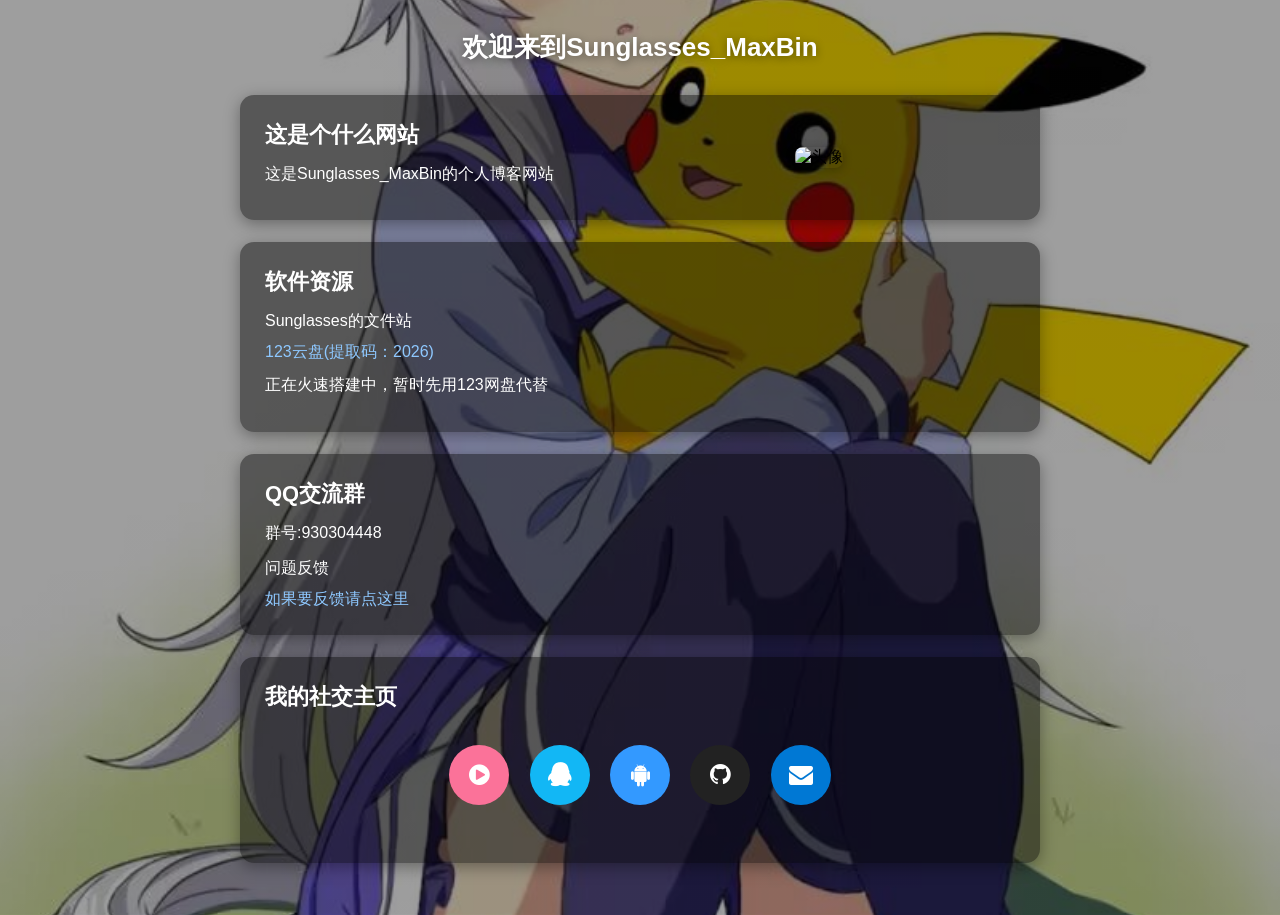
==== index.html @ 198ef709 "更新 index.html" ====
<!DOCTYPE html>
<html>
<head>
<meta charset="utf-8">
<meta name="viewport" content="width=device-width, initial-scale=1.0, maximum-scale=1.0, user-scalable=no">
<title>Sunglasses_MaxBin</title>
<!-- 引入字体图标 -->
<link rel="stylesheet" href="https://cdn.jsdelivr.net/npm/font-awesome@4.7.0/css/font-awesome.min.css">
<link rel="stylesheet" href="style.css">
</head>
<body>
    <div class="container">
        <h1>欢迎来到Sunglasses_MaxBin</h1>

        <div class="block">
            <div class="flex-wrap">
                <div class="text-box">
                    <h2>这是个什么网站</h2>
                    <p>这是Sunglasses_MaxBin的个人博客网站</p>
                </div>
                <div class="img-box">
                    <img src="Image.jpg" alt="头像">
                </div>
            </div>
        </div>

        <div class="block">
            <h2>软件资源</h2>
            <p>Sunglasses的文件站</p>
            <a href="https://www.123684.com/s/n5inTd-xJyzv?notoken=1&pwd=2026" target="_blank">123云盘(提取码：2026)</a>
            <p>正在火速搭建中，暂时先用123网盘代替</p>
        </div>

        <div class="block">
            <h2>QQ交流群</h2>
            <p>群号:930304448</p>
            <p>问题反馈</p>
            <a href="test.html" target="_blank">如果要反馈请点这里</a>
        </div>

        <!-- 新增社交图标按钮区域 -->
        <div class="block">
            <h2>我的社交主页</h2>
            <div class="social-box">
                <a class="social-btn bilibili" href="https://space.bilibili.com/3546820269574636" target="_blank">
                    <i class="fa fa-play-circle"></i>
                </a>
                <a class="social-btn qq" href="https://wpa.qq.com/msgrd?v=3&uin=3452378515&site=qq&menu=yes" target="_blank">
                    <i class="fa fa-qq"></i>
                </a>
                <a class="social-btn coolapk" href="https://www.coolapk.com/u/39539909" target="_blank">
                    <i class="fa fa-android"></i>
                </a>
                <a class="social-btn github" href="https://github.com/Sunglasses_MaxBin" target="_blank">
                    <i class="fa fa-github"></i>
                </a>
                <a class="social-btn mail" href="mailto:Sunglasses0920@outlook.com">
                    <i class="fa fa-envelope"></i>
                </a>
            </div>
        </div>

    </div>
</body>
</html>
---- style.css ----
* {
    margin: 0;
    padding: 0;
    box-sizing: border-box;
}

body {
    min-height: 100vh;
    font-family: sans-serif;
    /* 背景+半透明渐变遮罩 */
    background: linear-gradient(rgba(0, 0, 0, 0.38), rgba(0, 0, 0, 0.38)), url("./bg.jpg");
    background-size: cover;
    background-position: center;
    background-repeat: no-repeat;
    padding: 30px 15px;
}

.container {
    max-width: 800px;
    margin: 0 auto;
}

.block {
    background-color: rgba(0,0,0,0.45);
    padding: 25px;
    border-radius: 14px;
    margin-bottom: 22px;
    box-shadow: 0 4px 16px rgba(0,0,0,0.35);
    /* 给卡片加上过渡动画 */
    transition: all 0.3s ease;
}
/* 卡片悬浮微微上浮+加深阴影 */
.block:hover {
    transform: translateY(-4px);
    box-shadow: 0 8px 22px rgba(0,0,0,0.45);
}

h1 {
    text-align: center;
    margin-bottom: 30px;
    font-size: 26px;
    color: #ffffff;
    text-shadow: 0 2px 8px rgba(0,0,0,0.4);
}

h2 {
    margin-bottom: 10px;
    font-size: 22px;
    color: #fff;
}

p {
    margin: 8px 0;
    line-height: 1.7;
    font-size: 16px;
    color: #fff;
}

a {
    color: #8ec8ff;
    text-decoration: none;
    /* 链接过渡动画 */
    transition: all 0.25s ease;
    border-bottom: 1px solid transparent;
}
/* 链接hover变色+下划线 */
a:hover {
    color: #b3d8ff;
    border-bottom: 1px solid #b3d8ff;
}

img {
    max-width: 100%;
    height: auto;
    border-radius: 8px;
    box-shadow: 0 2px 10px rgba(0,0,0,0.25);
    transition: all 0.3s ease;
}
/* 图片轻微放大效果 */
.img-box img:hover {
    transform: scale(1.03);
}

.flex-wrap {
    display: flex;
    gap: 25px;
    align-items: center;
}
.text-box {
    flex: 1;
}
.img-box {
    flex-shrink: 0;
    width: 220px;
}

@media (max-width: 600px) {
    .flex-wrap {
        flex-direction: column;
    }
    .img-box {
        width: 100%;
    }
}
/* 社交图标按钮样式，和反馈页保持统一 */
.social-box {
    margin: 25px 0;
    text-align: center;
}

.social-btn {
    display: inline-flex;
    justify-content: center;
    align-items: center;
    width: 60px;
    height: 60px;
    border-radius: 50%;
    margin: 8px 8px;
    color: #fff;
    font-size: 24px;
    text-decoration: none;
    transition: all 0.3s ease;
}

/* 平台专属配色 */
.social-btn.bilibili {
    background: #fb7299;
}
.social-btn.qq {
    background: #12b7f5;
}
.social-btn.coolapk {
    background: #3399ff;
}
.social-btn.github {
    background: #222222;
}
.social-btn.mail {
    background: #0078d4;
}

.social-btn:hover {
    transform: translateY(-4px) scale(1.05);
    opacity: 0.85;
}
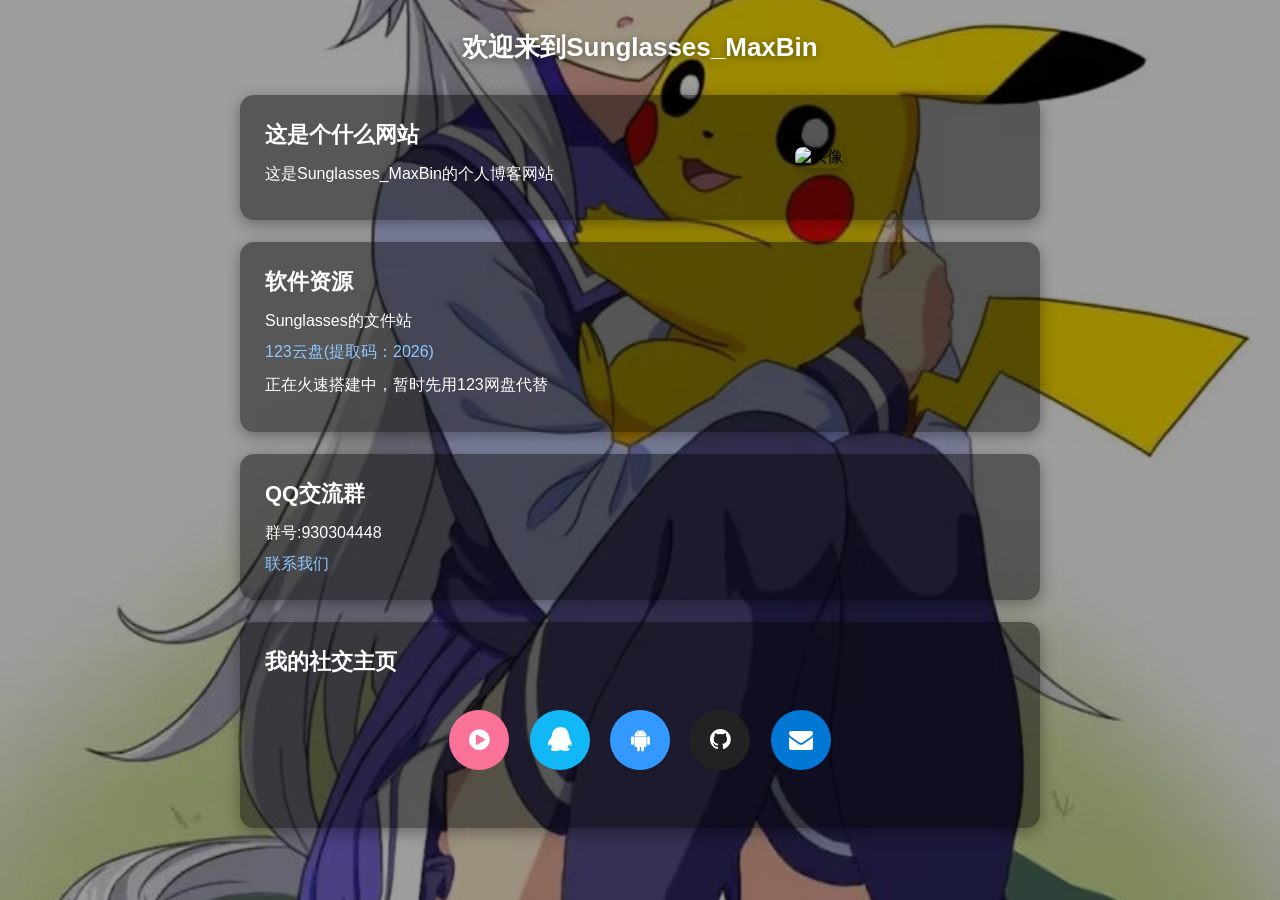
==== commit fd119135: "更新 index.html" ====
--- a/index.html
+++ b/index.html
@@ -34,11 +34,10 @@
         <div class="block">
             <h2>QQ交流群</h2>
             <p>群号:930304448</p>
-            <p>问题反馈</p>
-            <a href="test.html" target="_blank">如果要反馈请点这里</a>
+            <a href="test.html" target="_blank">联系我们</a>
         </div>
 
-        <!-- 新增社交图标按钮区域 -->
+        <!-- Part -->
         <div class="block">
             <h2>我的社交主页</h2>
             <div class="social-box">
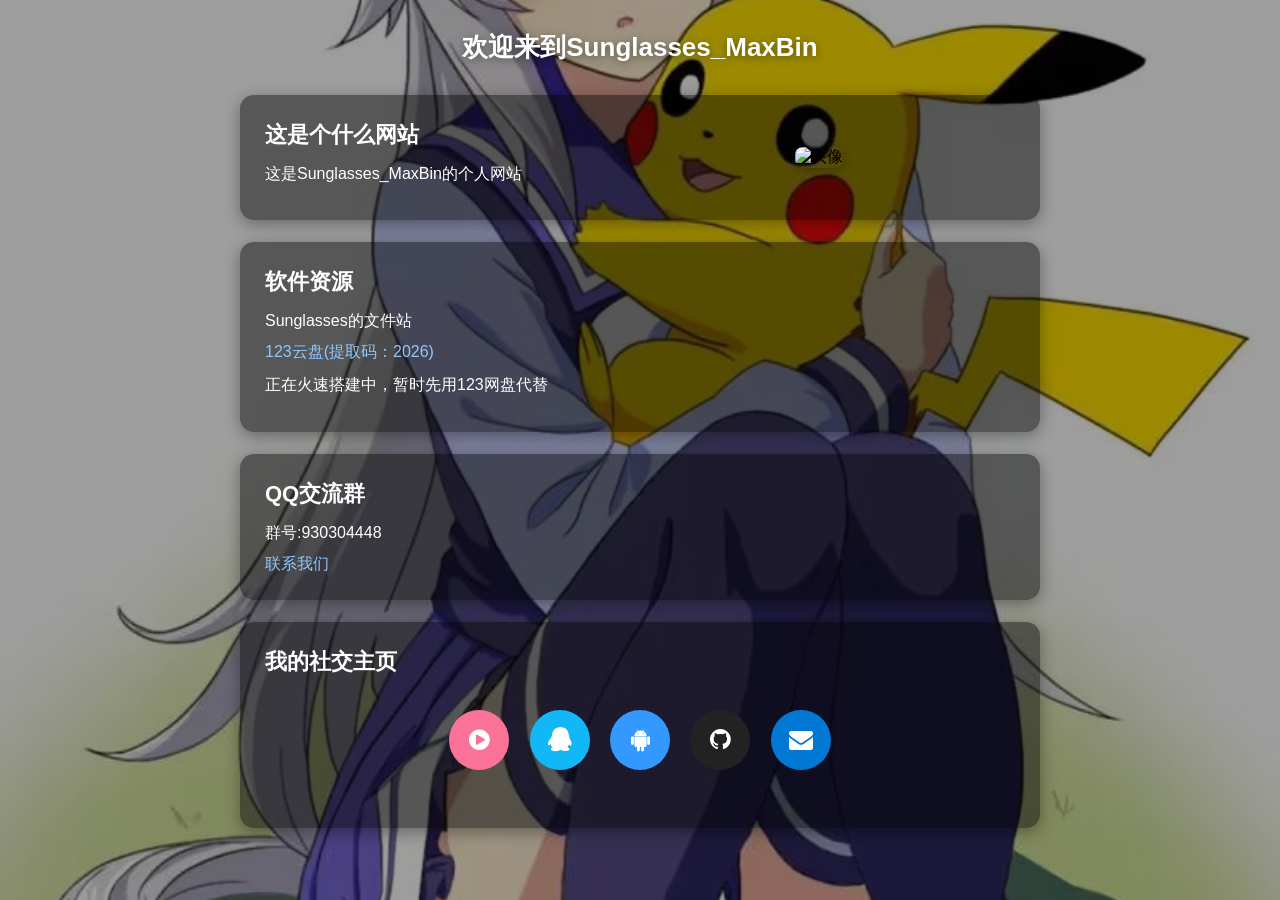
==== commit 0a53f248: "更新 index.html" ====
--- a/index.html
+++ b/index.html
@@ -16,7 +16,7 @@
             <div class="flex-wrap">
                 <div class="text-box">
                     <h2>这是个什么网站</h2>
-                    <p>这是Sunglasses_MaxBin的个人博客网站</p>
+                    <p>这是Sunglasses_MaxBin的个人网站</p>
                 </div>
                 <div class="img-box">
                     <img src="Image.jpg" alt="头像">
@@ -34,7 +34,7 @@
         <div class="block">
             <h2>QQ交流群</h2>
             <p>群号:930304448</p>
-            <a href="test.html" target="_blank">联系我们</a>
+            <a href="sunglasses.zh.kg/help/index.html">联系我们</a>
         </div>
 
         <!-- Part -->
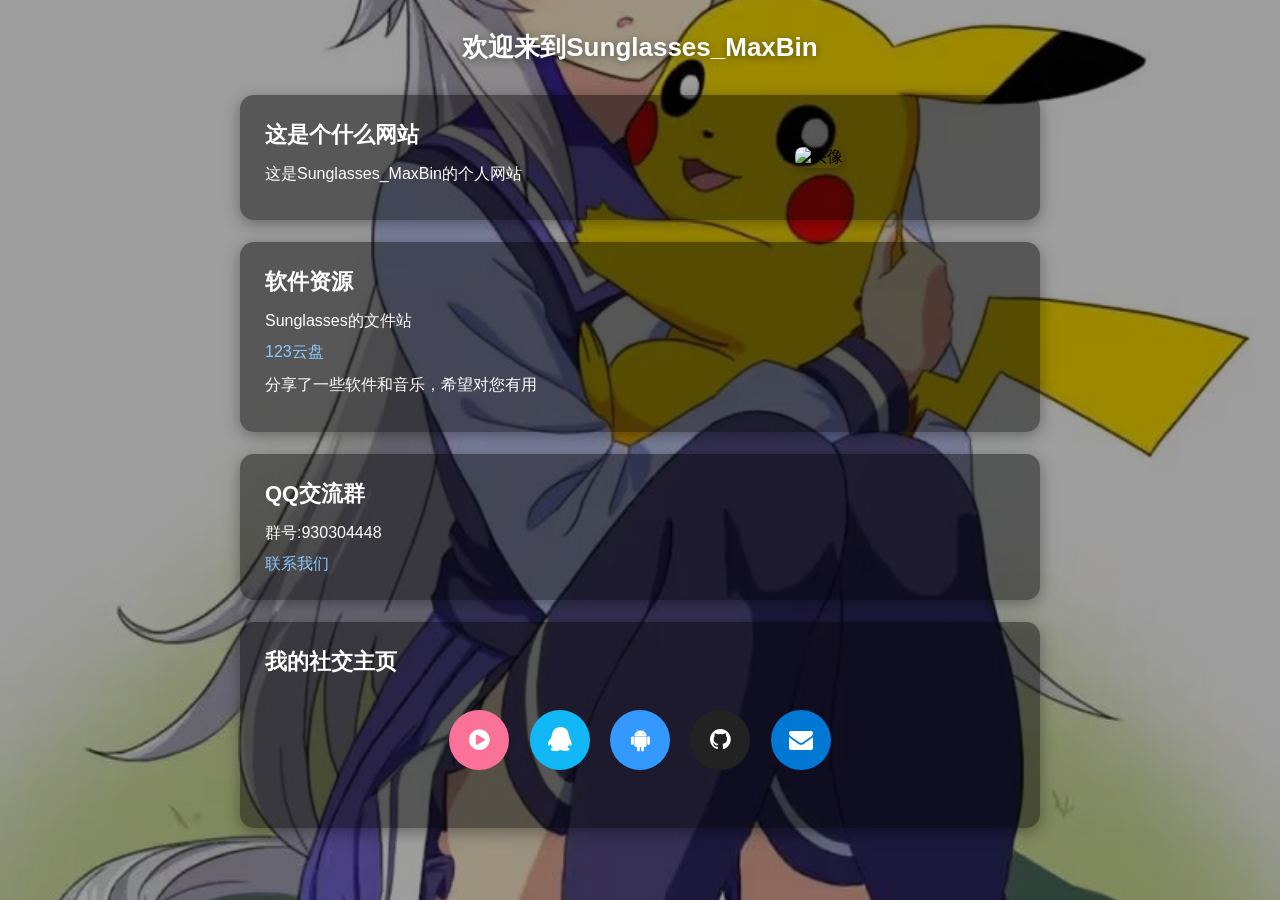
==== commit 364e3660: "更新 index.html" ====
--- a/index.html
+++ b/index.html
@@ -27,14 +27,14 @@
         <div class="block">
             <h2>软件资源</h2>
             <p>Sunglasses的文件站</p>
-            <a href="https://www.123684.com/s/n5inTd-xJyzv?notoken=1&pwd=2026" target="_blank">123云盘(提取码：2026)</a>
-            <p>正在火速搭建中，暂时先用123网盘代替</p>
+            <a href="https://1839622738.share.123pan.cn/123pan/n5inTd-DwRqv?pwd=dwNN#" target="_blank">123云盘</a>
+            <p>分享了一些软件和音乐，希望对您有用</p>
         </div>
 
         <div class="block">
             <h2>QQ交流群</h2>
             <p>群号:930304448</p>
-            <a href="sunglasses.zh.kg/help/index.html">联系我们</a>
+            <a href="sunglasses.zh.kg/help/index.html" target=＂_blank＂>联系我们</a>
         </div>
 
         <!-- Part -->
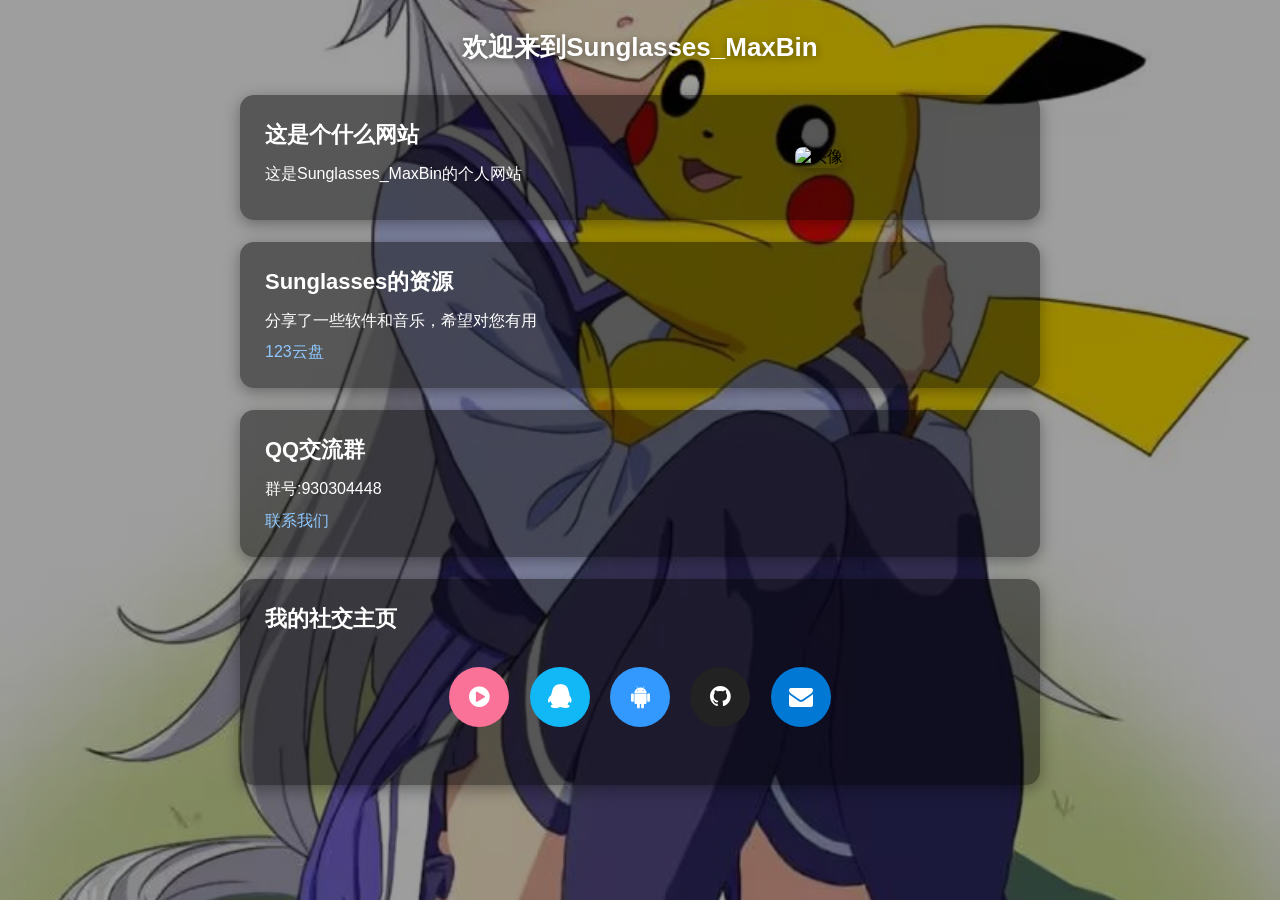
==== commit 4819cf73: "更新 index.html" ====
--- a/index.html
+++ b/index.html
@@ -25,16 +25,15 @@
         </div>
 
         <div class="block">
-            <h2>软件资源</h2>
-            <p>Sunglasses的文件站</p>
+            <h2>Sunglasses的资源</h2>
+            <p>分享了一些软件和音乐，希望对您有用</p>
             <a href="https://1839622738.share.123pan.cn/123pan/n5inTd-DwRqv?pwd=dwNN#" target="_blank">123云盘</a>
-            <p>分享了一些软件和音乐，希望对您有用</p>
         </div>
 
         <div class="block">
             <h2>QQ交流群</h2>
             <p>群号:930304448</p>
-            <a href="sunglasses.zh.kg/help/index.html" target=＂_blank＂>联系我们</a>
+            <a href="help/index.html" target=＂_blank＂>联系我们</a>
         </div>
 
         <!-- Part -->
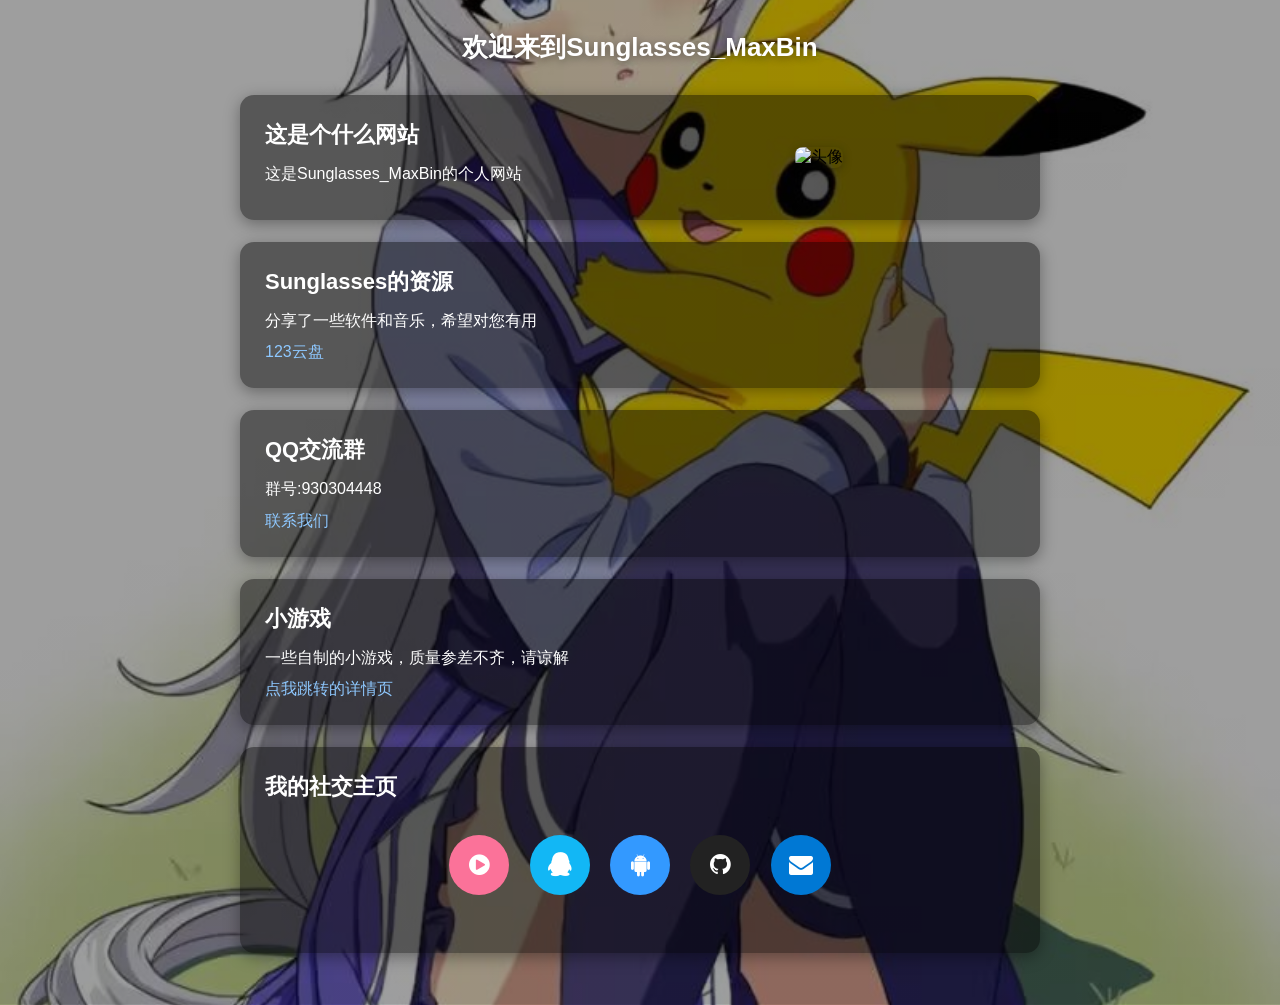
==== commit 6fd00a22: "更新 index.html 喵" ====
--- a/index.html
+++ b/index.html
@@ -1,3 +1,4 @@
+
 <!DOCTYPE html>
 <html>
 <head>
@@ -33,7 +34,14 @@
         <div class="block">
             <h2>QQ交流群</h2>
             <p>群号:930304448</p>
-            <a href="help/index.html" target=＂_blank＂>联系我们</a>
+            <a href="help/index.html" target="_blank">联系我们</a>
+        </div>
+
+        <!-- 新增小游戏板块 -->
+        <div class="block">
+            <h2>小游戏</h2>
+            <p>一些自制的小游戏，质量参差不齐，请谅解</p>
+            <a href="help/index.html" target="_blank">点我跳转的详情页</a>
         </div>
 
         <!-- Part -->
